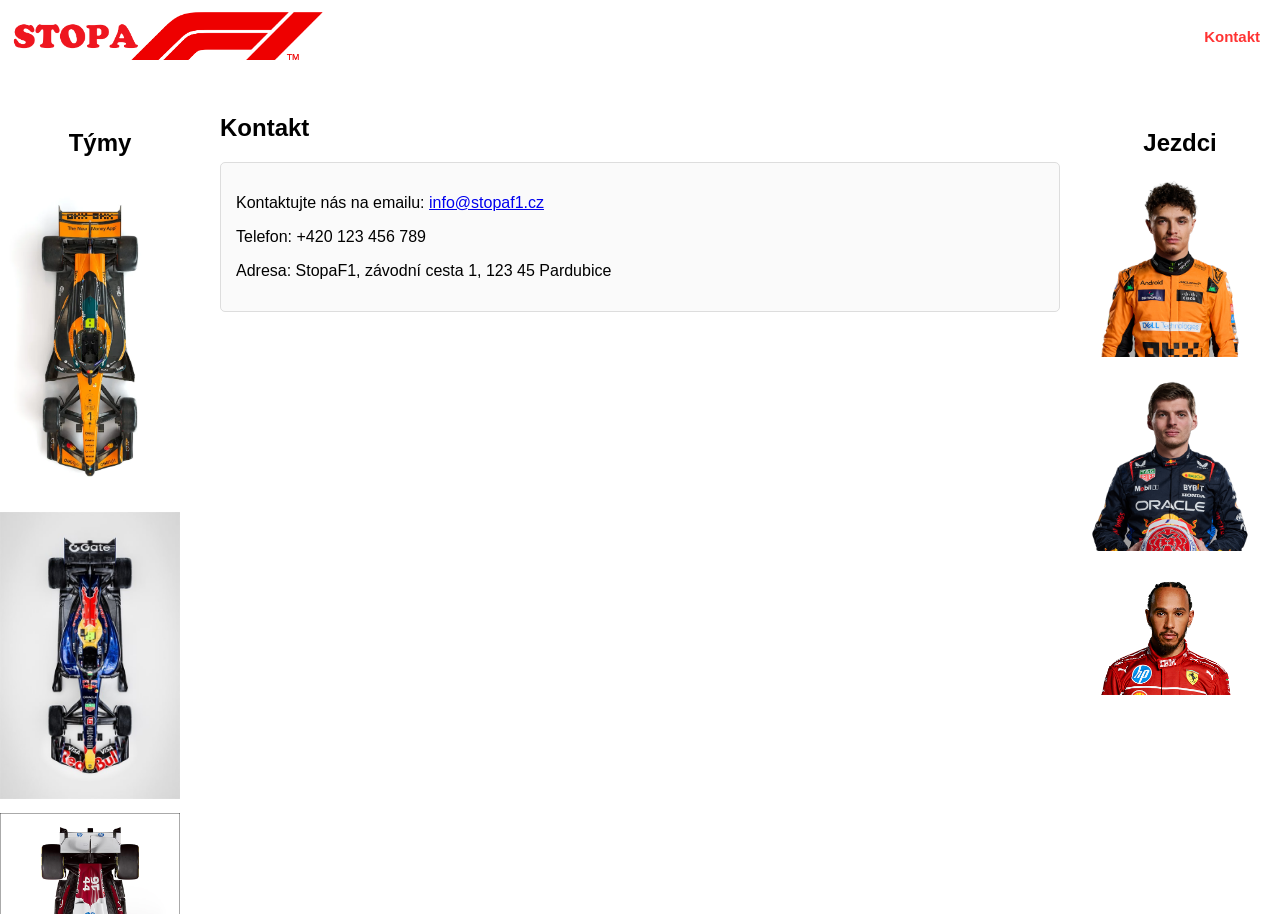
==== TZI - Stopa F1/kontakt.html @ 220a7032 "Initial commit" ====
<!DOCTYPE html>
<html lang="cs">
<head>
    <meta charset="UTF-8">
    <meta name="viewport" content="width=device-width, initial-scale=1.0">
    <title>Kontakt</title>
    <link rel="stylesheet" href="index.css">
</head>
<body>
    <div id="top"></div>
    <header>
        <nav>
            <ul>
                <li class="brand"><a href="index.html"><img src="F1L.jpg" alt="F1L"></a></li>
                <li class="contact"><a href="kontakt.html">Kontakt</a></li>
            </ul>
        </nav>
    </header>
    <main>
        <aside class="left-sidebar">
            <h1>Týmy</h1>
            <div>
            <a href="MCL.html"><img src="MCL26.jpg" alt="McLaren F1"></a>
            <a href="RB.html"><img src="RB26.jpg" alt="Red Bull F1"></a>
            <a href="SF.html"><img src="SF25.jpg" alt="Ferrari F1"></a>
            </div>
        </aside>
        <section class="content">
            <h2>Kontakt</h2>
            <div class="text-block">
                <p>Kontaktujte nás na emailu: <a href="mailto:info@f1example.cz">info@stopaf1.cz</a></p>
                <p>Telefon: +420 123 456 789</p>
                <p>Adresa: StopaF1, závodní cesta 1, 123 45 Pardubice</p>
            </div>
        </section>
        <aside class="right-sidebar">
            <h1>Jezdci</h1>
            <div>
            <a href="LN.html"><img src="LN1.jpg" alt="Lando Norris"></a>
            <a href="MV.html"><img src="MV.jpg" alt="Max Verstappen"></a>
            <a href="LH.html"><img src="LH1.jpg" alt="Lewis Hamilton"></a>
            </div>
        </aside>
    </main>
</body>
</html>
---- TZI - Stopa F1/index.css ----
﻿body {
    margin: 0;
    padding: 0;
    font-family: Arial, sans-serif;
    display: grid;
    grid-template-rows: auto 1fr;
    height: 100vh;
    
}

header {
    padding: 10px;
}

nav ul {
    list-style: none;
    margin: 0;
    padding: 0;
    display: flex;
    align-items: center;
    justify-content: space-between;
    
}

nav li {
    margin: 0;
}

nav li.brand {
    margin-right: -250px;
}

nav li.contact {
    margin-right: 10px;
}

nav li.brand img {
    display: flexbox;
    height: 50px;
}

nav a {
    color: white;
    text-decoration: none;
    font-weight: bold;
}


nav li.contact a {
    color: #ff3333; 
    font-size: 15px;
}

main {
    display: grid;
    grid-template-columns: 200px 1fr 200px;
    height: calc(100vh - 60px); /* Adjust based on header height */
}

.left-sidebar, .right-sidebar {
    display: flex;
    flex-direction: column;
    align-items: center;
    overflow-y: auto;
    padding-top: 35px;
}

.left-sidebar img, .right-sidebar img {
    width: 100%;
    max-width: 180px;
    margin-bottom: 10px;
    
}

.content {
    padding: 20px;
    overflow-y: auto;
    background-color: #fff;
}

.text-block {
    margin-bottom: 20px;
    padding: 15px;
    border: 1px solid #ddd;
    border-radius: 5px;
    background-color: #fafafa;
}

.text-block h2 {
    margin-top: 0;
    color: #333;
}

.Novinky {
    margin-bottom: 20px;
    padding: 15px;
    border: 1px solid #ddd;
    border-radius: 5px;
    background-color: #fafafa;
}

.Onas {
    margin-bottom: 20px;
    padding: 15px;
    border: 1px solid #ddd;
    border-radius: 5px;
    background-color: #fafafa;
}

.Otymu {
    margin-bottom: 20px;
    padding: 15px;
    border: 1px solid #ddd;
    border-radius: 5px;
    background-color: #fafafa;
}

.Ojezdci {
    margin-bottom: 20px;
    padding: 15px;
    border: 1px solid #ddd;
    border-radius: 5px;
    background-color: #fafafa;
}

.Jezdci{
    margin-bottom: 20px;
    padding: 15px;
}


.Postaveni {
    margin-bottom: 20px;
    padding: 15px;
    border: 1px solid #ddd;
    border-radius: 5px;
    background-color: #fafafa;
}

.DatumyVysledky {
    margin-bottom: 20px;
    padding: 15px;
    border: 1px solid #ddd;
    border-radius: 5px;
    background-color: #fafafa;
}

.back-to-top-container {
    text-align: center;
    padding: 20px;
    margin-top: 20px;
}

.back-to-top {
    display: inline-block;
    padding: 12px 24px;
    background-color: #333;
    color: white;
    text-decoration: none;
    border-radius: 5px;
    font-weight: bold;
    transition: background-color 0.3s ease;
}

.back-to-top:hover {
    background-color: #555;
}

/* Responsive Media Queries */

/* Tablets and smaller desktops */
@media (max-width: 1024px) {
    main {
        grid-template-columns: 150px 1fr 150px;
        gap: 10px;
    }
    
    .left-sidebar, .right-sidebar {
        padding: 3px;
    }
    
    .left-sidebar img, .right-sidebar img {
        max-width: 140px;
    }
    
    .content {
        padding: 15px;
    }
}

/* Tablets */
@media (max-width: 768px) {
    main {
        grid-template-columns: 1fr;
        height: auto;
        gap: 15px;
        padding: 10px;
    }
    
    .left-sidebar, .right-sidebar {
        padding: 8px;
        max-height: none;
        flex-direction: row;
        flex-wrap: wrap;
        justify-content: center;
        gap: 10px;
        overflow-y: visible;
        border-radius: 15px;
    }
    
    .left-sidebar img, .right-sidebar img {
        max-width: 120px;
        margin-bottom: 5px;
    }
    
    .content {
        padding: 15px;
        max-height: none;
        border-radius: 15px;
    }
    
    header {
        padding: 8px;
    }
    
    nav ul {
        flex-wrap: wrap;
        justify-content: center;
        gap: 8px;
    }
    
    nav li.brand {
        margin-right: 0;
        width: 100%;
        text-align: center;
    }
    
    nav li.contact {
        margin-left: 0;
    }
}

/* Mobile phones */
@media (max-width: 480px) {
    body {
        font-size: 14px;
    }
    
    main {
        grid-template-columns: 1fr;
        padding: 5px;
        margin: 0;
        gap: 10px;
    }
    
    .left-sidebar, .right-sidebar {
        padding: 5px;
        border-radius: 10px;
        flex-direction: column;
        align-items: center;
    }
    
    .left-sidebar img, .right-sidebar img {
        max-width: 100px;
        margin-bottom: 8px;
    }
    
    .content {
        padding: 12px;
        border-radius: 12px;
    }
    
    .content h1 {
        font-size: 1.4rem;
        margin-bottom: 8px;
    }
    
    .content h2 {
        font-size: 1.1rem;
    }
    
    .text-block, .Novinky, .Onas, .Otymu, .Ojezdci, .Postaveni, .DatumyVysledky, .Jezdci {
        padding: 10px;
        margin-bottom: 12px;
        border-radius: 8px;
    }
    
    .back-to-top-container {
        padding: 15px;
        margin-top: 15px;
    }
    
    .back-to-top {
        display: block;
        width: 100%;
        padding: 10px;
        text-align: center;
    }
    
    nav li.brand img {
        height: 40px;
    }
    
    nav li.contact a {
        font-size: 12px;
    }
}
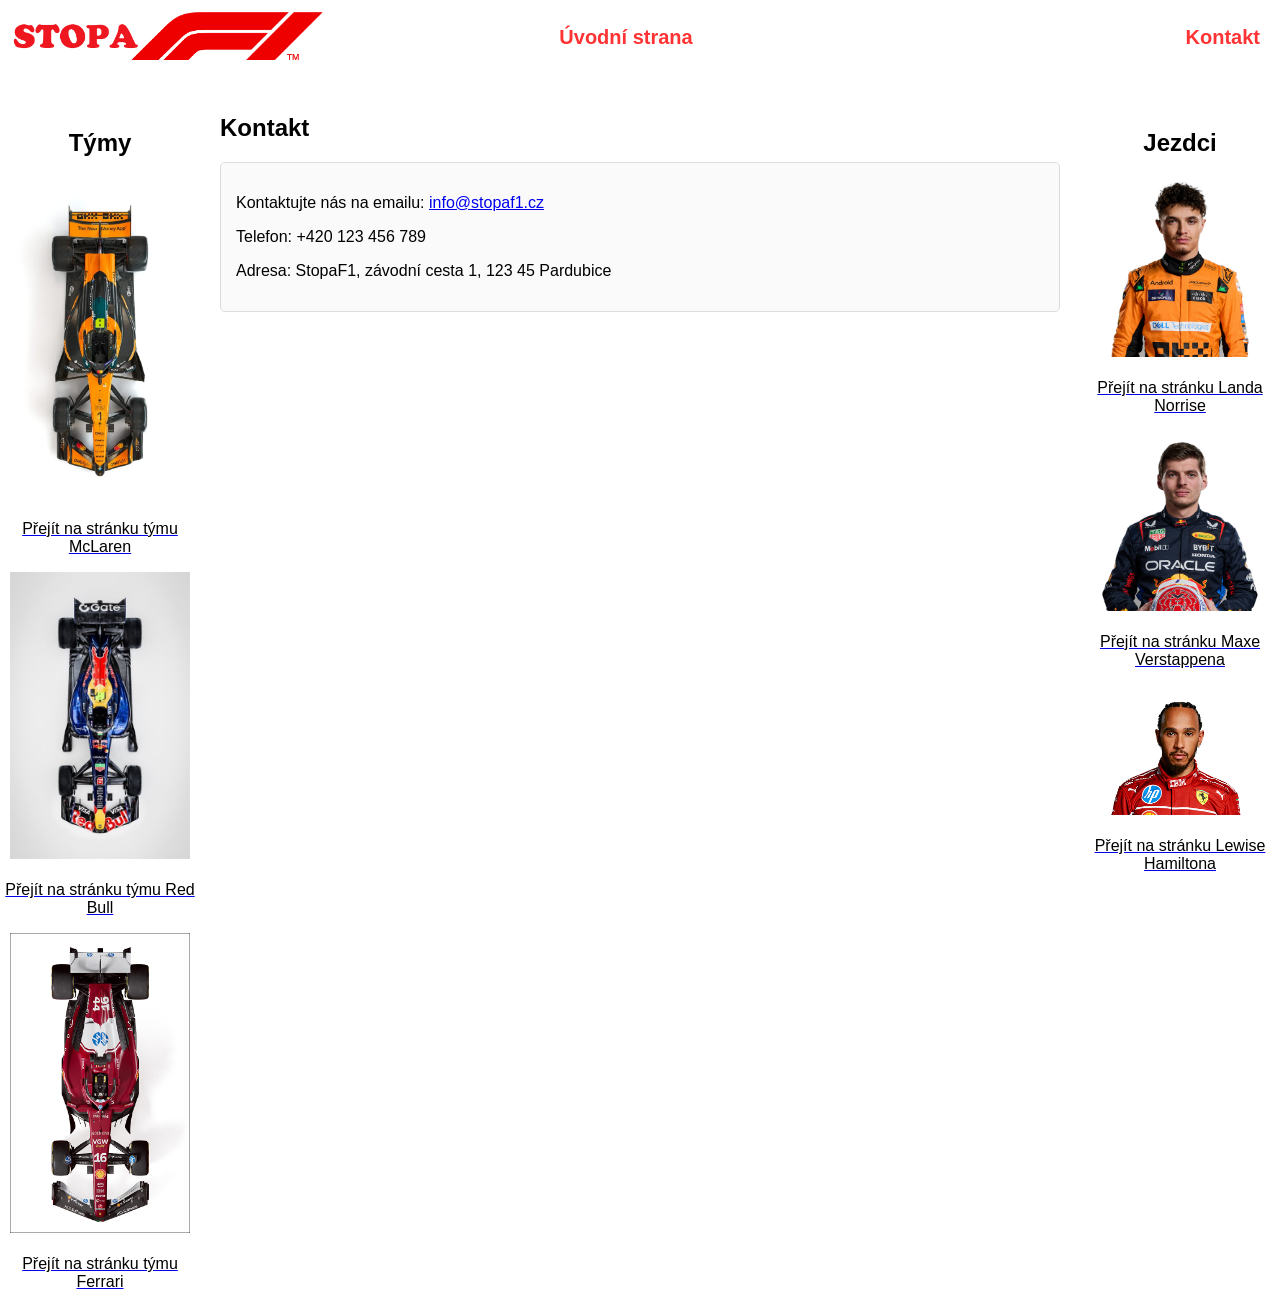
==== commit d9e611d3: "Add files via upload" ====
--- a/TZI - Stopa F1/kontakt.html
+++ b/TZI - Stopa F1/kontakt.html
@@ -7,12 +7,13 @@
     <link rel="stylesheet" href="index.css">
 </head>
 <body>
-    <div id="top"></div>
+    
     <header>
         <nav>
             <ul>
                 <li class="brand"><a href="index.html"><img src="F1L.jpg" alt="F1L"></a></li>
-                <li class="contact"><a href="kontakt.html">Kontakt</a></li>
+                <li class="contact"><a href="index.html"><b>Úvodní strana</b></a></li>
+                <li class="contact"><a href="kontakt.html"><b>Kontakt</b></a></li>
             </ul>
         </nav>
     </header>
@@ -20,12 +21,16 @@
         <aside class="left-sidebar">
             <h1>Týmy</h1>
             <div>
-            <a href="MCL.html"><img src="MCL26.jpg" alt="McLaren F1"></a>
-            <a href="RB.html"><img src="RB26.jpg" alt="Red Bull F1"></a>
-            <a href="SF.html"><img src="SF25.jpg" alt="Ferrari F1"></a>
+            <a href="MCL.html"><img src="MCL26.jpg" alt="McLaren F1">
+            <p style="text-align: center; color: black; text-decoration: none;">Přejít na stránku týmu McLaren</p></a>
+            <a href="RB.html"><img src="RB26.jpg" alt="Red Bull F1">
+            <p style="text-align: center; color: black; text-decoration: none;">Přejít na stránku týmu Red Bull</p></a>
+            <a href="SF.html"><img src="SF25.jpg" alt="Ferrari F1">
+            <p style="text-align: center; color: black; text-decoration: none;  ">Přejít na stránku týmu Ferrari</p></a>
             </div>
         </aside>
         <section class="content">
+            <div id="top"></div>
             <h2>Kontakt</h2>
             <div class="text-block">
                 <p>Kontaktujte nás na emailu: <a href="mailto:info@f1example.cz">info@stopaf1.cz</a></p>
@@ -36,9 +41,12 @@
         <aside class="right-sidebar">
             <h1>Jezdci</h1>
             <div>
-            <a href="LN.html"><img src="LN1.jpg" alt="Lando Norris"></a>
-            <a href="MV.html"><img src="MV.jpg" alt="Max Verstappen"></a>
-            <a href="LH.html"><img src="LH1.jpg" alt="Lewis Hamilton"></a>
+            <a href="LN.html"><img src="LN1.jpg" alt="Lando Norris">
+            <p style="text-align: center; color: black; text-decoration: none;">Přejít na stránku Landa Norrise</p></a>
+            <a href="MV.html"><img src="MV.jpg" alt="Max Verstappen">
+            <p style="text-align: center; color: black; text-decoration: none;">Přejít na stránku Maxe Verstappena</p></a>
+            <a href="LH.html"><img src="LH1.jpg" alt="Lewis Hamilton">
+            <p style="text-align: center; color: black; text-decoration: none;">Přejít na stránku Lewise Hamiltona</p></a>
             </div>
         </aside>
     </main>
--- a/TZI - Stopa F1/index.css
+++ b/TZI - Stopa F1/index.css
@@ -35,12 +35,10 @@
 }
 
 nav li.brand img {
-    display: flexbox;
     height: 50px;
 }
 
 nav a {
-    color: white;
     text-decoration: none;
     font-weight: bold;
 }
@@ -48,7 +46,8 @@
 
 nav li.contact a {
     color: #ff3333; 
-    font-size: 15px;
+    font-size: 20px;
+    
 }
 
 main {
@@ -61,14 +60,15 @@
     display: flex;
     flex-direction: column;
     align-items: center;
-    overflow-y: auto;
     padding-top: 35px;
-}
+    text-align: center;
+}
+
 
 .left-sidebar img, .right-sidebar img {
     width: 100%;
     max-width: 180px;
-    margin-bottom: 10px;
+    margin-bottom: 2px;
     
 }
 
@@ -177,6 +177,14 @@
     
     .left-sidebar, .right-sidebar {
         padding: 3px;
+    }
+
+        .left-sidebar{
+        order: 1;
+    }
+
+    .right-sidebar{
+        order: 2;
     }
     
     .left-sidebar img, .right-sidebar img {
@@ -200,16 +208,25 @@
     .left-sidebar, .right-sidebar {
         padding: 8px;
         max-height: none;
-        flex-direction: row;
+        flex-direction: column;
         flex-wrap: wrap;
         justify-content: center;
         gap: 10px;
         overflow-y: visible;
         border-radius: 15px;
+        text-decoration: none;
+    }
+
+    .left-sidebar{
+        order: 1;
+    }
+
+    .right-sidebar{
+        order: 2;
     }
     
     .left-sidebar img, .right-sidebar img {
-        max-width: 120px;
+        max-width: 220px;
         margin-bottom: 5px;
     }
     
@@ -258,11 +275,21 @@
         border-radius: 10px;
         flex-direction: column;
         align-items: center;
+        text-decoration: none;
+    }
+
+        .left-sidebar{
+        order: 1;
+    }
+
+    .right-sidebar{
+        order: 2;
     }
     
     .left-sidebar img, .right-sidebar img {
-        max-width: 100px;
-        margin-bottom: 8px;
+        max-width: 200px;
+        margin-bottom: 3px;
+        
     }
     
     .content {
@@ -302,6 +329,7 @@
     }
     
     nav li.contact a {
-        font-size: 12px;
-    }
-}
+        font-size: 20px;
+        
+    }
+}
